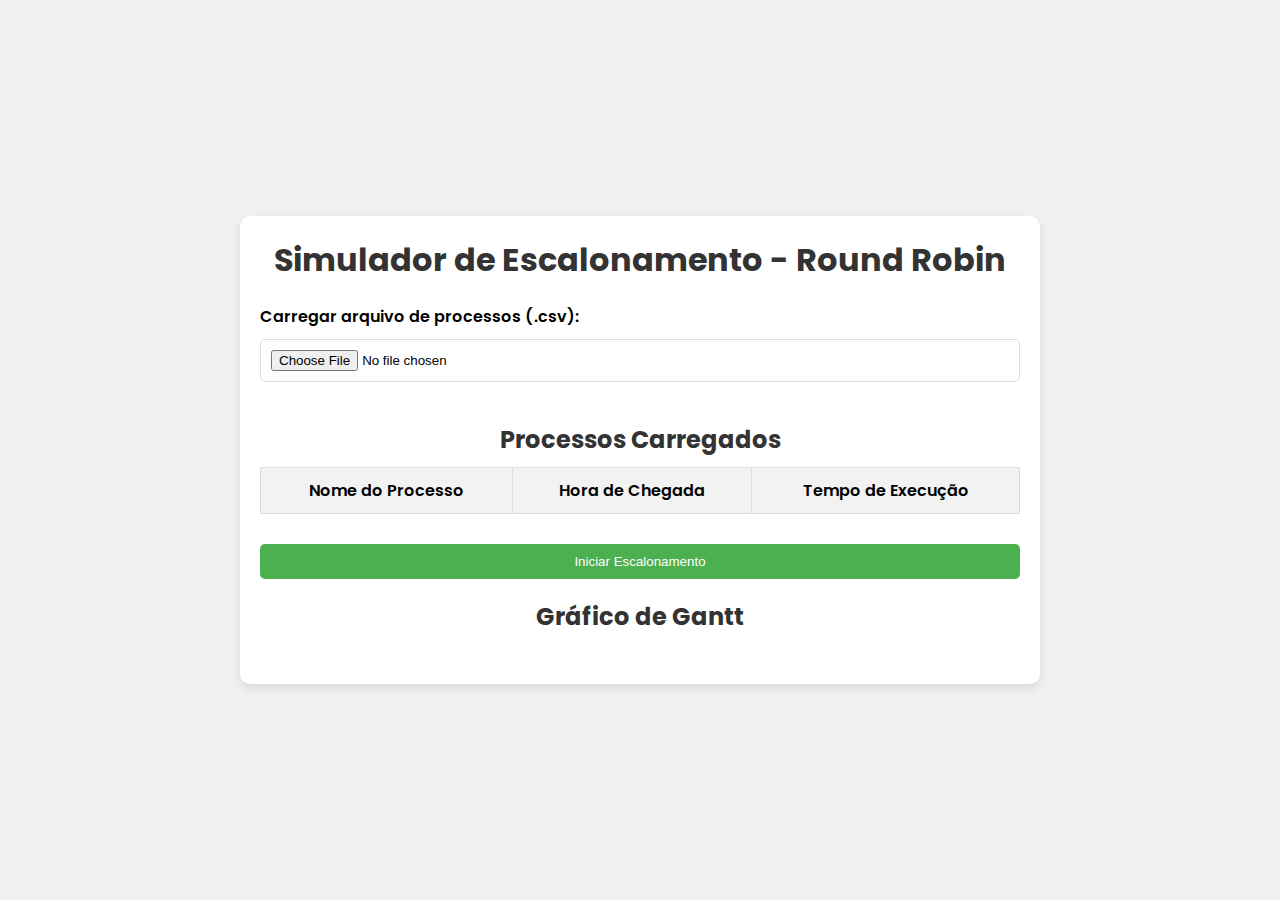
==== frontent/index.html @ 05e6b7ee "Interface" ====
<!DOCTYPE html>
<html lang="pt-br">
<head>
    <meta charset="UTF-8">
    <meta name="viewport" content="width=device-width, initial-scale=1.0">
    <title>Simulador de Round Robin</title>
    <link rel="stylesheet" href="css/style.css">
</head>
<body>
    <div class="container">
        <h1>Simulador de Escalonamento - Round Robin</h1>

        <!-- upload de arquivo -->
        <label for="fileInput">Carregar arquivo de processos (.csv):</label>
        <input type="file" id="fileInput" accept=".csv">

        <!-- tabela para listar os processos carregados -->
        <div id="listaProcessosContainer">
            <h2>Processos Carregados</h2>
            <table id="listaProcessos">
                <thead>
                    <tr>
                        <th>Nome do Processo</th>
                        <th>Hora de Chegada</th>
                        <th>Tempo de Execução</th>
                    </tr>
                </thead>
                <tbody>
                    <!-- carrega processos dinamicamente -->
                </tbody>
            </table>
        </div>

        <button id="iniciarEscalonamento">Iniciar Escalonamento</button>

        <!-- exibe o gráfico de Gantt -->
        <div id="graficoGanttContainer">
            <h2>Gráfico de Gantt</h2>
            <table id="graficoGantt">
                <!-- gráfico gerado dinamicamente -->
            </table>
        </div>
    </div>

    <script src="js/uiGerenciador.js" type="module"></script>
</body>
</html>
---- frontent/css/style.css ----
@import url('https://fonts.googleapis.com/css2?family=Poppins:wght@100;400;600;700&display=swap');

* {
    margin: 0;
    padding: 0;
    box-sizing: border-box;
}

body {
    font-family: 'Poppins', sans-serif;
    background-color: #f0f0f0;
    display: flex;
    justify-content: center;
    align-items: center;
    height: 100vh;
    padding: 20px;
}

.container {
    background-color: white;
    padding: 20px;
    border-radius: 10px;
    box-shadow: 0 4px 8px rgba(0, 0, 0, 0.1);
    max-width: 800px;
    width: 100%;
}

h1, h2 {
    text-align: center;
    color: #333;
    margin-bottom: 20px;
}

label {
    font-weight: 600;
    margin-bottom: 10px;
    display: block;
}

input[type="file"] {
    margin-bottom: 20px;
    width: 100%;
    padding: 10px;
    border: 1px solid #ddd;
    border-radius: 5px;
}

button {
    background-color: #4CAF50;
    color: white;
    padding: 10px 20px;
    border: none;
    border-radius: 5px;
    cursor: pointer;
    width: 100%;
    margin-top: 10px;
}

button:hover {
    background-color: #45a049;
}

#listaProcessosContainer, #graficoGanttContainer {
    margin-top: 20px;
}

table {
    width: 100%;
    border-collapse: collapse;
    margin-bottom: 20px;
}

table, th, td {
    border: 1px solid #ddd;
}

th, td {
    padding: 10px;
    text-align: center;
}

th {
    background-color: #f2f2f2;
    font-weight: 600;
}

td {
    background-color: #f9f9f9;
}

#listaProcessosContainer h2, #graficoGanttContainer h2 {
    margin-bottom: 10px;
}

#graficoGanttContainer {
    overflow-x: auto;  
    width: 100%; 
    margin-top: 20px;
}

#graficoGantt {
    width: max-content;  
    border-collapse: collapse;
}

#graficoGantt th, #graficoGantt td {
    border: 1px solid #ddd;
    padding: 8px;
    text-align: center;
}

#graficoGantt td {
    height: 40px;  
    width: 40px;  
}
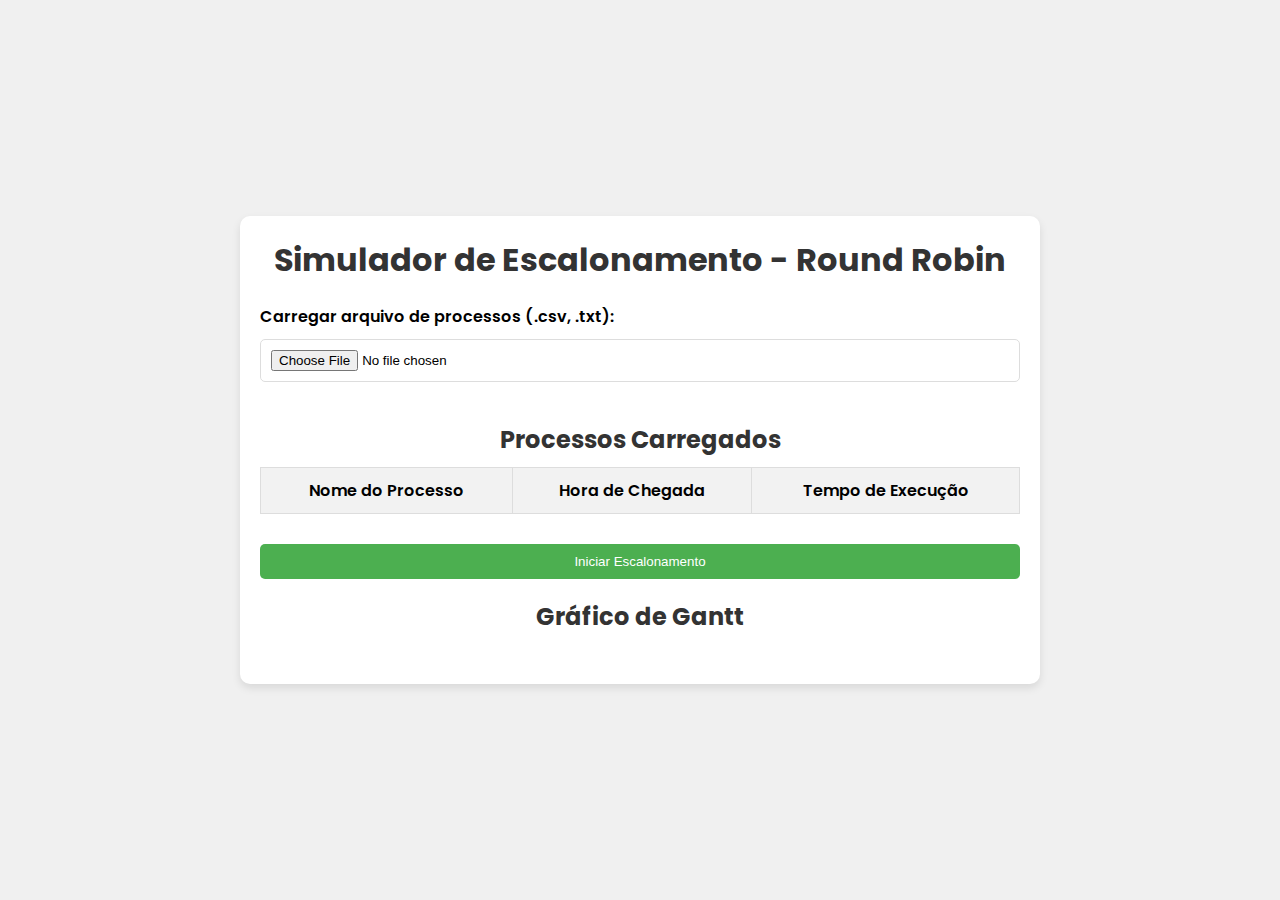
==== commit 9ca9ccbd: "Adiciona lógica de escalonamento" ====
--- a/frontent/index.html
+++ b/frontent/index.html
@@ -1,18 +1,20 @@
 <!DOCTYPE html>
 <html lang="pt-br">
+
 <head>
     <meta charset="UTF-8">
     <meta name="viewport" content="width=device-width, initial-scale=1.0">
     <title>Simulador de Round Robin</title>
     <link rel="stylesheet" href="css/style.css">
 </head>
+
 <body>
     <div class="container">
         <h1>Simulador de Escalonamento - Round Robin</h1>
 
         <!-- upload de arquivo -->
-        <label for="fileInput">Carregar arquivo de processos (.csv):</label>
-        <input type="file" id="fileInput" accept=".csv">
+        <label for="fileInput">Carregar arquivo de processos (.csv, .txt):</label>
+        <input type="file" id="fileInput" accept=".txt,.csv">
 
         <!-- tabela para listar os processos carregados -->
         <div id="listaProcessosContainer">
@@ -41,7 +43,8 @@
             </table>
         </div>
     </div>
+    <script src="js/memory.js"></script>
+    <script src="js/main.js" type="module"></script>
+</body>
 
-    <script src="js/uiGerenciador.js" type="module"></script>
-</body>
-</html>
+</html>